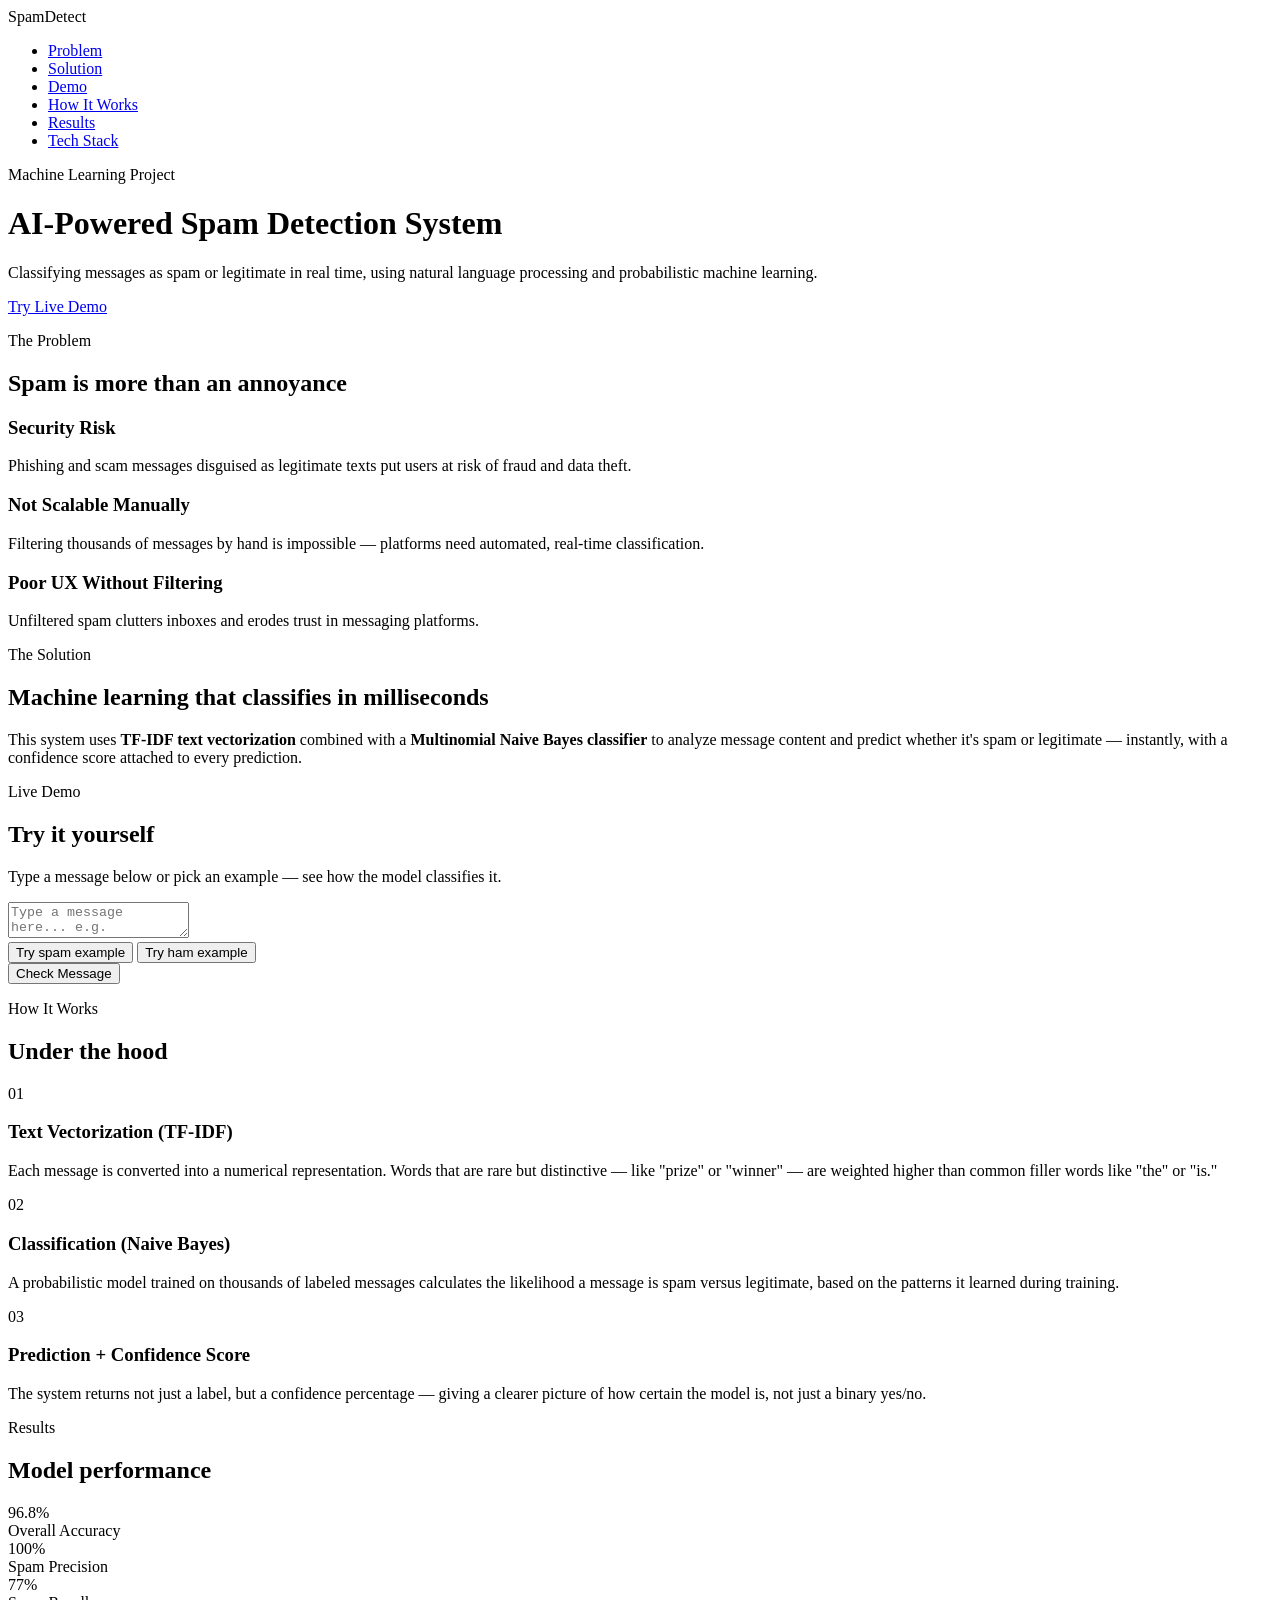
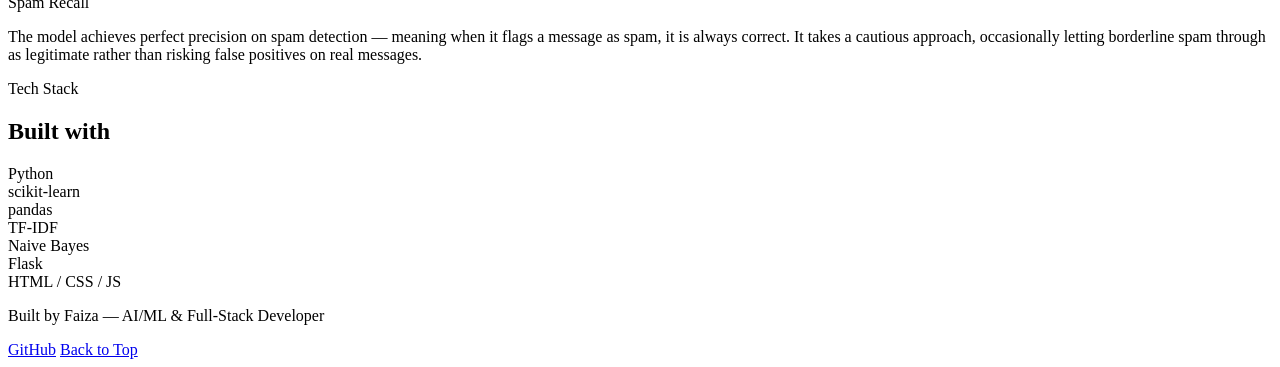
==== templates/index.html @ d17f70ab "Serve frontend via Flask templates/static, connect real API" ====
<!DOCTYPE html>
<html lang="en">
<head>
<meta charset="UTF-8">
<meta name="viewport" content="width=device-width, initial-scale=1.0">
<title>Spam Detector — AI-Powered Message Classifier</title>
<link rel="preconnect" href="https://fonts.googleapis.com">
<link href="https://fonts.googleapis.com/css2?family=Space+Grotesk:wght@400;500;700&family=Inter:wght@400;500;600&display=swap" rel="stylesheet">
<link rel="stylesheet" href="{{ url_for('static', filename='style.css') }}">
</head>
<body>

<nav class="navbar">
  <div class="nav-logo">Spam<span>Detect</span></div>
  <ul class="nav-links">
    <li><a href="#problem">Problem</a></li>
    <li><a href="#solution">Solution</a></li>
    <li><a href="#demo">Demo</a></li>
    <li><a href="#how-it-works">How It Works</a></li>
    <li><a href="#results">Results</a></li>
    <li><a href="#tech-stack">Tech Stack</a></li>
  </ul>
</nav>

<header class="hero" id="hero">
  <div class="hero-content">
    <p class="hero-tag">Machine Learning Project</p>
    <h1>AI-Powered Spam Detection System</h1>
    <p class="hero-subtext">Classifying messages as spam or legitimate in real time, using natural language processing and probabilistic machine learning.</p>
    <a href="#demo" class="btn-primary">Try Live Demo</a>
  </div>
</header>
<section class="problem" id="problem">
  <div class="section-inner">
    <p class="section-tag">The Problem</p>
    <h2>Spam is more than an annoyance</h2>
    <div class="problem-grid">
      <div class="problem-card fade-in">
        <h3>Security Risk</h3>
        <p>Phishing and scam messages disguised as legitimate texts put users at risk of fraud and data theft.</p>
      </div>
      <div class="problem-card fade-in">
        <h3>Not Scalable Manually</h3>
        <p>Filtering thousands of messages by hand is impossible — platforms need automated, real-time classification.</p>
      </div>
      <div class="problem-card fade-in">
        <h3>Poor UX Without Filtering</h3>
        <p>Unfiltered spam clutters inboxes and erodes trust in messaging platforms.</p>
      </div>
    </div>
  </div>
</section>

<section class="solution" id="solution">
  <div class="section-inner">
    <p class="section-tag">The Solution</p>
    <h2>Machine learning that classifies in milliseconds</h2>
    <p class="solution-text fade-in">
      This system uses <strong>TF-IDF text vectorization</strong> combined with a
      <strong>Multinomial Naive Bayes classifier</strong> to analyze message content and
      predict whether it's spam or legitimate — instantly, with a confidence score attached
      to every prediction.
    </p>
  </div>
</section>
<section class="demo" id="demo">
  <div class="section-inner">
    <p class="section-tag">Live Demo</p>
    <h2>Try it yourself</h2>
    <p class="demo-subtext">Type a message below or pick an example — see how the model classifies it.</p>

    <div class="demo-box fade-in">
      <textarea id="messageInput" placeholder="Type a message here... e.g. 'Congratulations! You won a free prize, call now!'"></textarea>

      <div class="demo-examples">
        <button class="chip" data-msg="Congratulations! You won a free prize, call now! Claim before it expires.">Try spam example</button>
        <button class="chip" data-msg="Hey, are we still meeting for lunch tomorrow at 1pm?">Try ham example</button>
      </div>

      <button class="btn-primary" id="checkBtn">Check Message</button>

      <div class="demo-result" id="resultBox" style="display:none;">
        <div class="result-label" id="resultLabel"></div>
        <div class="result-confidence" id="resultConfidence"></div>
      </div>
    </div>
  </div>
</section>


<section class="how-it-works" id="how-it-works">
  <div class="section-inner">
    <p class="section-tag">How It Works</p>
    <h2>Under the hood</h2>

    <div class="steps">
      <div class="step fade-in">
        <div class="step-number">01</div>
        <h3>Text Vectorization (TF-IDF)</h3>
        <p>Each message is converted into a numerical representation. Words that are rare but distinctive — like "prize" or "winner" — are weighted higher than common filler words like "the" or "is."</p>
      </div>
      <div class="step fade-in">
        <div class="step-number">02</div>
        <h3>Classification (Naive Bayes)</h3>
        <p>A probabilistic model trained on thousands of labeled messages calculates the likelihood a message is spam versus legitimate, based on the patterns it learned during training.</p>
      </div>
      <div class="step fade-in">
        <div class="step-number">03</div>
        <h3>Prediction + Confidence Score</h3>
        <p>The system returns not just a label, but a confidence percentage — giving a clearer picture of how certain the model is, not just a binary yes/no.</p>
      </div>
    </div>
  </div>
</section>

<section class="results" id="results">
  <div class="section-inner">
    <p class="section-tag">Results</p>
    <h2>Model performance</h2>

    <div class="results-grid">
      <div class="result-card fade-in">
        <div class="result-number">96.8%</div>
        <div class="result-desc">Overall Accuracy</div>
      </div>
      <div class="result-card fade-in">
        <div class="result-number">100%</div>
        <div class="result-desc">Spam Precision</div>
      </div>
      <div class="result-card fade-in">
        <div class="result-number">77%</div>
        <div class="result-desc">Spam Recall</div>
      </div>
    </div>

    <p class="results-note">
      The model achieves perfect precision on spam detection — meaning when it flags a message as spam, it is always correct. It takes a cautious approach, occasionally letting borderline spam through as legitimate rather than risking false positives on real messages.
    </p>
  </div>
</section>

<section class="tech-stack" id="tech-stack">
  <div class="section-inner">
    <p class="section-tag">Tech Stack</p>
    <h2>Built with</h2>

    <div class="tech-grid">
      <div class="tech-item fade-in">Python</div>
      <div class="tech-item fade-in">scikit-learn</div>
      <div class="tech-item fade-in">pandas</div>
      <div class="tech-item fade-in">TF-IDF</div>
      <div class="tech-item fade-in">Naive Bayes</div>
      <div class="tech-item fade-in">Flask</div>
      <div class="tech-item fade-in">HTML / CSS / JS</div>
    </div>
  </div>
</section>

<footer class="footer">
  <div class="section-inner footer-inner">
    <p>Built by Faiza — AI/ML & Full-Stack Developer</p>
    <div class="footer-links">
      <a href="#" target="_blank">GitHub</a>
      <a href="#hero">Back to Top</a>
    </div>
  </div>
</footer>
<script>
checkBtn.addEventListener('click', async () => {
    const message = messageInput.value.trim();
    if (!message) return;

    checkBtn.disabled = true;
    checkBtn.textContent = "Checking...";

    try {
        const response = await fetch('/predict', {
            method: 'POST',
            headers: { 'Content-Type': 'application/json' },
            body: JSON.stringify({ message: message })
        });
        const data = await response.json();

        const isSpam = data.prediction === 'spam';

        resultBox.style.display = 'block';
        resultLabel.textContent = isSpam ? 'Spam Detected' : 'Not Spam';
        resultLabel.style.color = isSpam ? '#FF5C7A' : '#00E5A0';
        resultConfidence.textContent = `Confidence: ${(data.spam_probability * 100).toFixed(1)}%`;
    } catch (err) {
        resultBox.style.display = 'block';
        resultLabel.textContent = 'Error';
        resultLabel.style.color = '#FF5C7A';
        resultConfidence.textContent = 'Could not reach the server. Try again.';
    } finally {
        checkBtn.disabled = false;
        checkBtn.textContent = 'Check Message';
    }
});
</script>

</body>
</html>
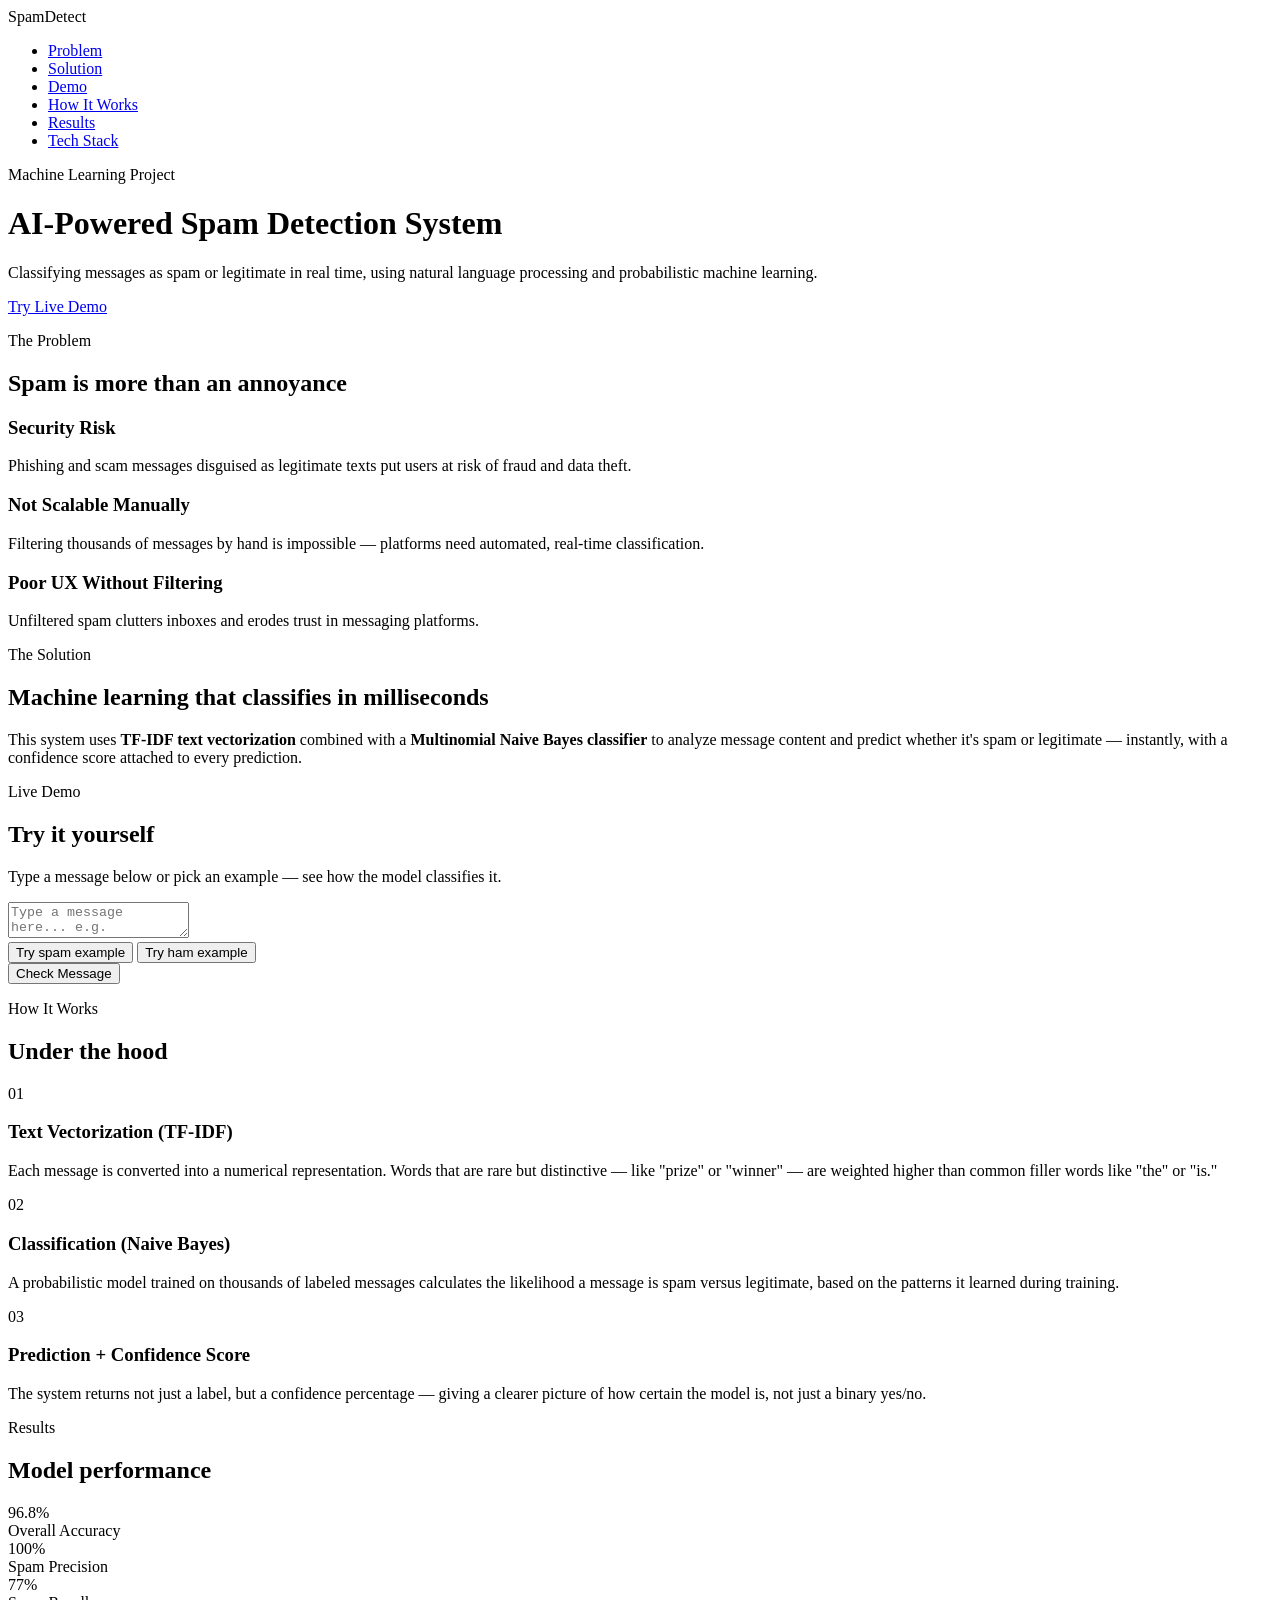
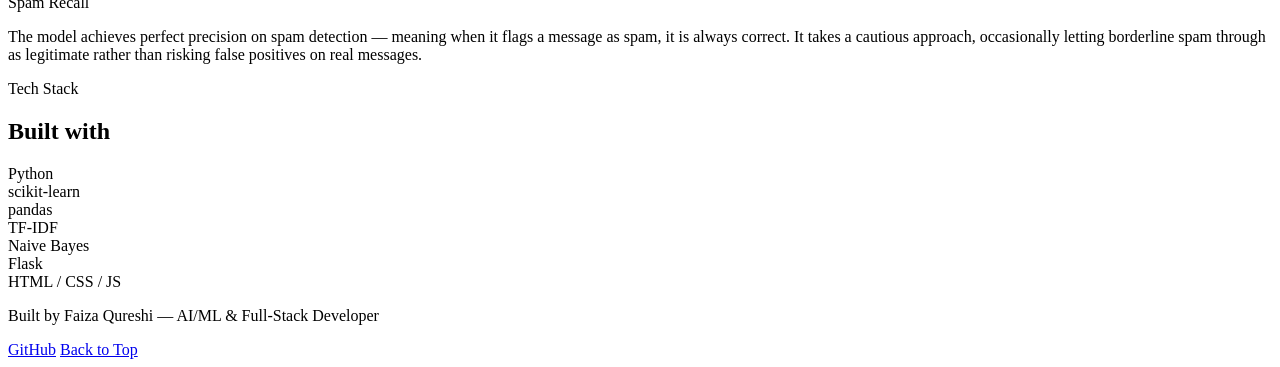
==== commit ad7a92d5: "Restore fade-in animation and demo interactivity" ====
--- a/templates/index.html
+++ b/templates/index.html
@@ -158,15 +158,44 @@
 
 <footer class="footer">
   <div class="section-inner footer-inner">
-    <p>Built by Faiza — AI/ML & Full-Stack Developer</p>
+    <p>Built by Faiza Qureshi — AI/ML & Full-Stack Developer</p>
     <div class="footer-links">
-      <a href="#" target="_blank">GitHub</a>
+      <a href="https://github.com/faiza22-2/spam-detector-ai" target="_blank">GitHub</a>
       <a href="#hero">Back to Top</a>
     </div>
   </div>
 </footer>
 <script>
-checkBtn.addEventListener('click', async () => {
+  
+  const fadeElements = document.querySelectorAll('.fade-in');
+  const observer = new IntersectionObserver((entries) => {
+    entries.forEach((entry, index) => {
+      if (entry.isIntersecting) {
+        setTimeout(() => {
+          entry.target.classList.add('visible');
+        }, index * 80);
+        observer.unobserve(entry.target);
+      }
+    });
+  }, { threshold: 0.15 });
+  fadeElements.forEach(el => observer.observe(el));
+
+ 
+  const messageInput = document.getElementById('messageInput');
+  const checkBtn = document.getElementById('checkBtn');
+  const resultBox = document.getElementById('resultBox');
+  const resultLabel = document.getElementById('resultLabel');
+  const resultConfidence = document.getElementById('resultConfidence');
+  const chips = document.querySelectorAll('.chip');
+
+  chips.forEach(chip => {
+    chip.addEventListener('click', () => {
+      messageInput.value = chip.getAttribute('data-msg');
+    });
+  });
+
+  
+  checkBtn.addEventListener('click', async () => {
     const message = messageInput.value.trim();
     if (!message) return;
 
@@ -174,29 +203,29 @@
     checkBtn.textContent = "Checking...";
 
     try {
-        const response = await fetch('/predict', {
-            method: 'POST',
-            headers: { 'Content-Type': 'application/json' },
-            body: JSON.stringify({ message: message })
-        });
-        const data = await response.json();
-
-        const isSpam = data.prediction === 'spam';
-
-        resultBox.style.display = 'block';
-        resultLabel.textContent = isSpam ? 'Spam Detected' : 'Not Spam';
-        resultLabel.style.color = isSpam ? '#FF5C7A' : '#00E5A0';
-        resultConfidence.textContent = `Confidence: ${(data.spam_probability * 100).toFixed(1)}%`;
+      const response = await fetch('/predict', {
+        method: 'POST',
+        headers: { 'Content-Type': 'application/json' },
+        body: JSON.stringify({ message: message })
+      });
+      const data = await response.json();
+
+      const isSpam = data.prediction === 'spam';
+
+      resultBox.style.display = 'block';
+      resultLabel.textContent = isSpam ? 'Spam Detected' : 'Not Spam';
+      resultLabel.style.color = isSpam ? '#FF5C7A' : '#00E5A0';
+      resultConfidence.textContent = `Confidence: ${(data.spam_probability * 100).toFixed(1)}%`;
     } catch (err) {
-        resultBox.style.display = 'block';
-        resultLabel.textContent = 'Error';
-        resultLabel.style.color = '#FF5C7A';
-        resultConfidence.textContent = 'Could not reach the server. Try again.';
+      resultBox.style.display = 'block';
+      resultLabel.textContent = 'Error';
+      resultLabel.style.color = '#FF5C7A';
+      resultConfidence.textContent = 'Could not reach the server. Try again.';
     } finally {
-        checkBtn.disabled = false;
-        checkBtn.textContent = 'Check Message';
+      checkBtn.disabled = false;
+      checkBtn.textContent = 'Check Message';
     }
-});
+  });
 </script>
 
 </body>
